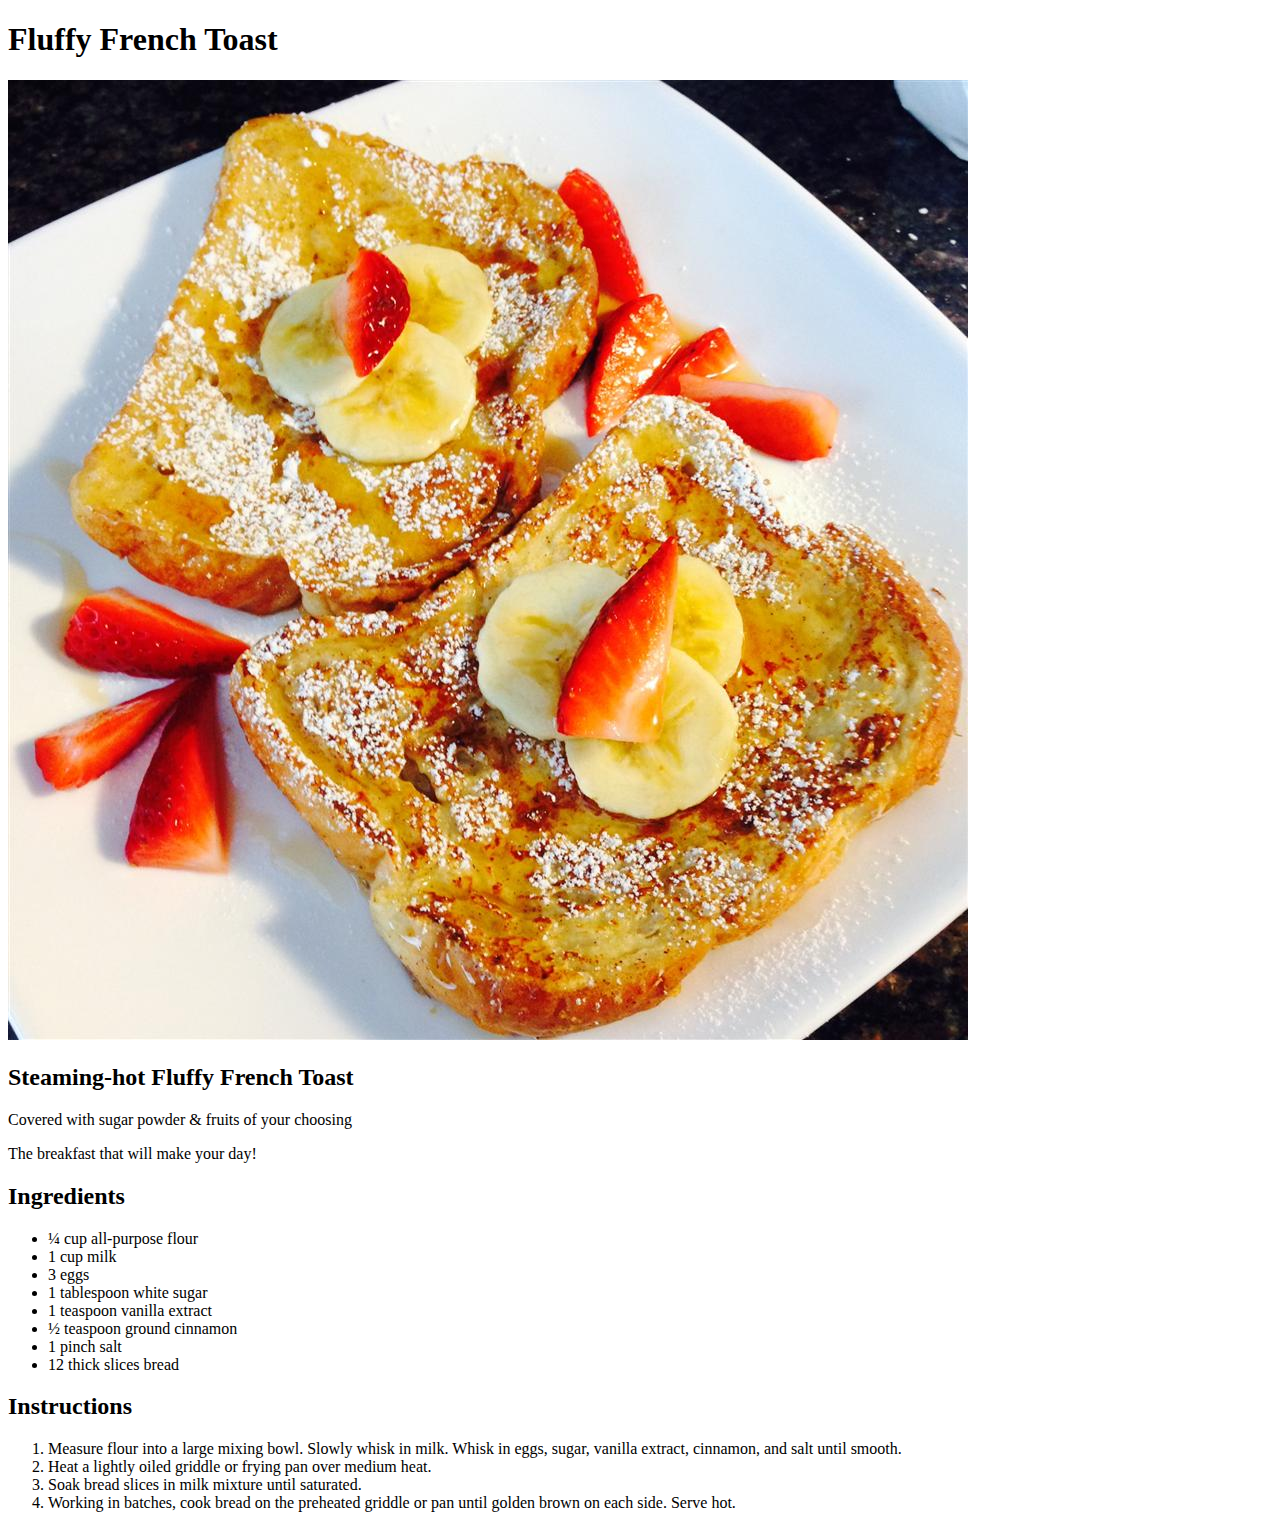
==== recipes/french_toast.html @ eb954d54 "Build base project" ====
<!DOCTYPE html>
<html lang="en">
<head>
    <meta charset="UTF-8">
    <meta http-equiv="X-UA-Compatible" content="IE=edge">
    <meta name="viewport" content="width=device-width, initial-scale=1.0">
    <title>Fluffy French Toast</title>
</head>
<body>
    <h1>Fluffy French Toast</h1>
    <img src="/images/french_toast.jpg" alt="French toast & strawberries">
    <h2>Steaming-hot Fluffy French Toast</h2>
    <p>Covered with sugar powder & fruits of your choosing</p>
    <p>The breakfast that will make your day!</p>
    <h2>Ingredients</h2>
    <ul>
        <li>¼ cup all-purpose flour</li>
        <li>1 cup milk</li>
        <li>3 eggs</li>
        <li>1 tablespoon white sugar</li>
        <li>1 teaspoon vanilla extract</li>
        <li>½ teaspoon ground cinnamon</li>
        <li>1 pinch salt</li>
        <li>12 thick slices bread</li>
    </ul>
    <h2>Instructions</h2>
    <ol>
        <li>Measure flour into a large mixing bowl. Slowly whisk in milk. Whisk in eggs, sugar, vanilla extract, cinnamon, and salt until smooth.</li>
        <li>Heat a lightly oiled griddle or frying pan over medium heat.</li>
        <li>Soak bread slices in milk mixture until saturated.</li>
        <li>Working in batches, cook bread on the preheated griddle or pan until golden brown on each side. Serve hot.</li>

    </ol>
</body>
</html>
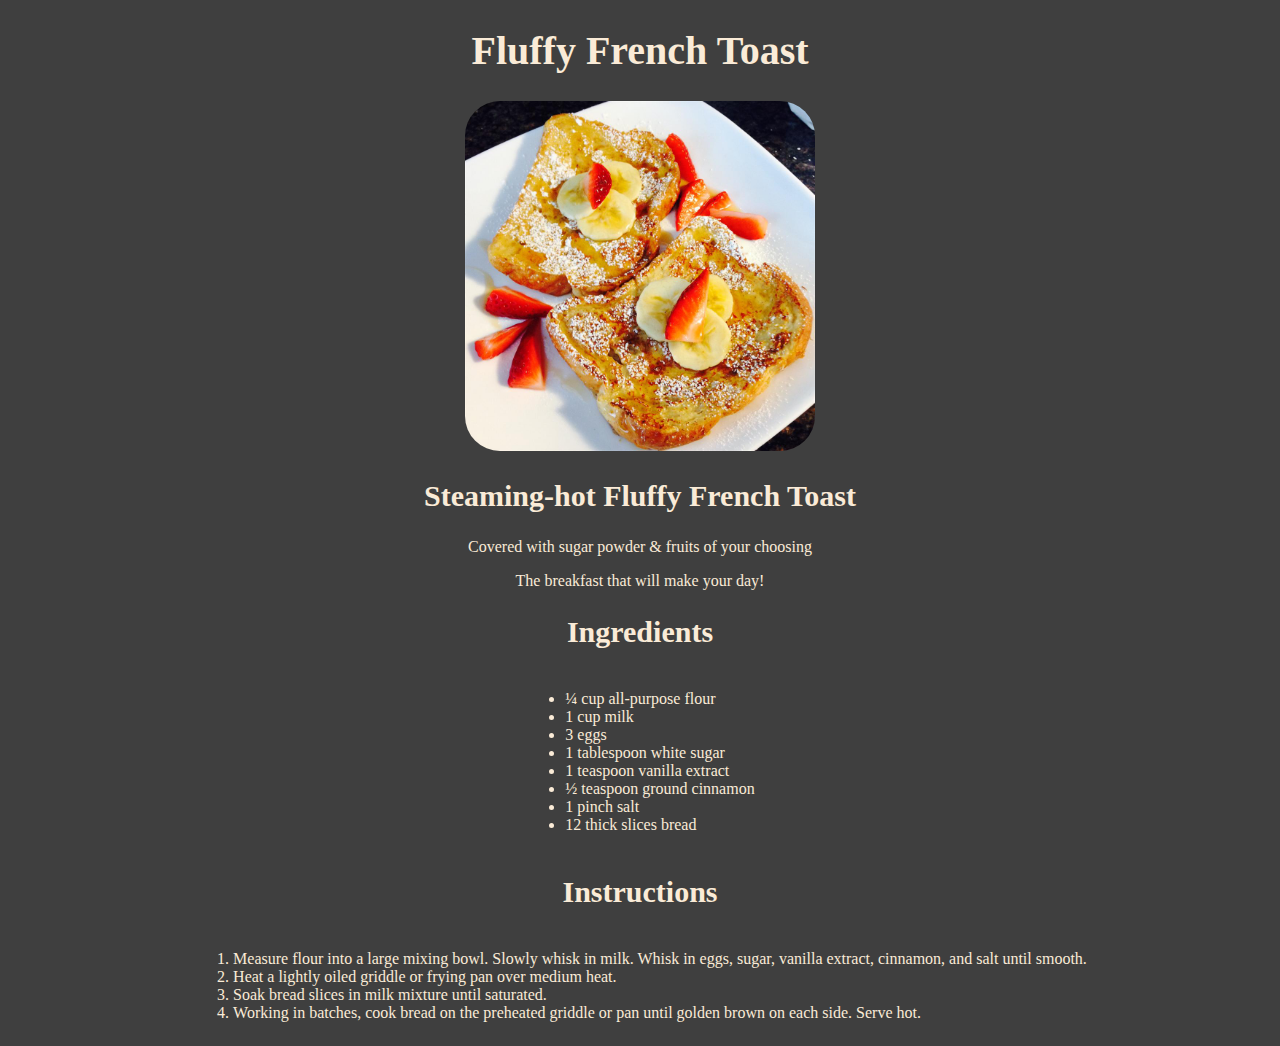
==== commit c167d03a: "Add Styling w/ CSS External Method" ====
--- a/recipes/french_toast.html
+++ b/recipes/french_toast.html
@@ -5,31 +5,36 @@
     <meta http-equiv="X-UA-Compatible" content="IE=edge">
     <meta name="viewport" content="width=device-width, initial-scale=1.0">
     <title>Fluffy French Toast</title>
+    <link rel="stylesheet" href="../styles.css">
 </head>
 <body>
     <h1>Fluffy French Toast</h1>
-    <img src="/images/french_toast.jpg" alt="French toast & strawberries">
+    <img class="food_pics" src="../images/french_toast.jpg" alt="French toast & strawberries">
     <h2>Steaming-hot Fluffy French Toast</h2>
     <p>Covered with sugar powder & fruits of your choosing</p>
     <p>The breakfast that will make your day!</p>
     <h2>Ingredients</h2>
-    <ul>
-        <li>¼ cup all-purpose flour</li>
-        <li>1 cup milk</li>
-        <li>3 eggs</li>
-        <li>1 tablespoon white sugar</li>
-        <li>1 teaspoon vanilla extract</li>
-        <li>½ teaspoon ground cinnamon</li>
-        <li>1 pinch salt</li>
-        <li>12 thick slices bread</li>
-    </ul>
+    <div class="container">
+        <ul class="recipe_list">
+            <li>¼ cup all-purpose flour</li>
+            <li>1 cup milk</li>
+            <li>3 eggs</li>
+            <li>1 tablespoon white sugar</li>
+            <li>1 teaspoon vanilla extract</li>
+            <li>½ teaspoon ground cinnamon</li>
+            <li>1 pinch salt</li>
+            <li>12 thick slices bread</li>
+        </ul>
+    </div>
     <h2>Instructions</h2>
-    <ol>
-        <li>Measure flour into a large mixing bowl. Slowly whisk in milk. Whisk in eggs, sugar, vanilla extract, cinnamon, and salt until smooth.</li>
-        <li>Heat a lightly oiled griddle or frying pan over medium heat.</li>
-        <li>Soak bread slices in milk mixture until saturated.</li>
-        <li>Working in batches, cook bread on the preheated griddle or pan until golden brown on each side. Serve hot.</li>
+    <div class="container">
+        <ol class="recipe_list">
+            <li>Measure flour into a large mixing bowl. Slowly whisk in milk. Whisk in eggs, sugar, vanilla extract, cinnamon, and salt until smooth.</li>
+            <li>Heat a lightly oiled griddle or frying pan over medium heat.</li>
+            <li>Soak bread slices in milk mixture until saturated.</li>
+            <li>Working in batches, cook bread on the preheated griddle or pan until golden brown on each side. Serve hot.</li>
 
-    </ol>
+        </ol>
+    </div>
 </body>
 </html>--- a/styles.css
+++ b/styles.css
@@ -0,0 +1,49 @@
+body{
+    background-color: rgb(63, 63, 63);
+    color: antiquewhite;
+    text-align: center;
+}
+
+
+h1{
+    font-size: 40px;
+    color: antiquewhite;
+}
+
+h2{
+    font-size: 30px;
+}
+
+
+button{
+    text-align: center;
+    font-size: 25px;
+    color: antiquewhite;
+    background-color: rgb(107, 107, 107);
+    border-radius: 10px;
+    border-color: rgb(89, 89, 89);   
+}
+button:hover{
+    transition: 0.5s;
+    background-color: rgb(144, 144, 144);
+    color: rgb(58, 58, 58);
+}
+
+button:active{
+    background-color: rgb(255, 241, 225);
+    transition: 0.3s;
+}
+
+.container{
+    text-align: center;
+}
+.recipe_list{
+    display: inline-block;
+    text-align: left;
+}
+
+.food_pics{
+    width: 350px;
+    height: auto;
+    border-radius: 35px;
+}